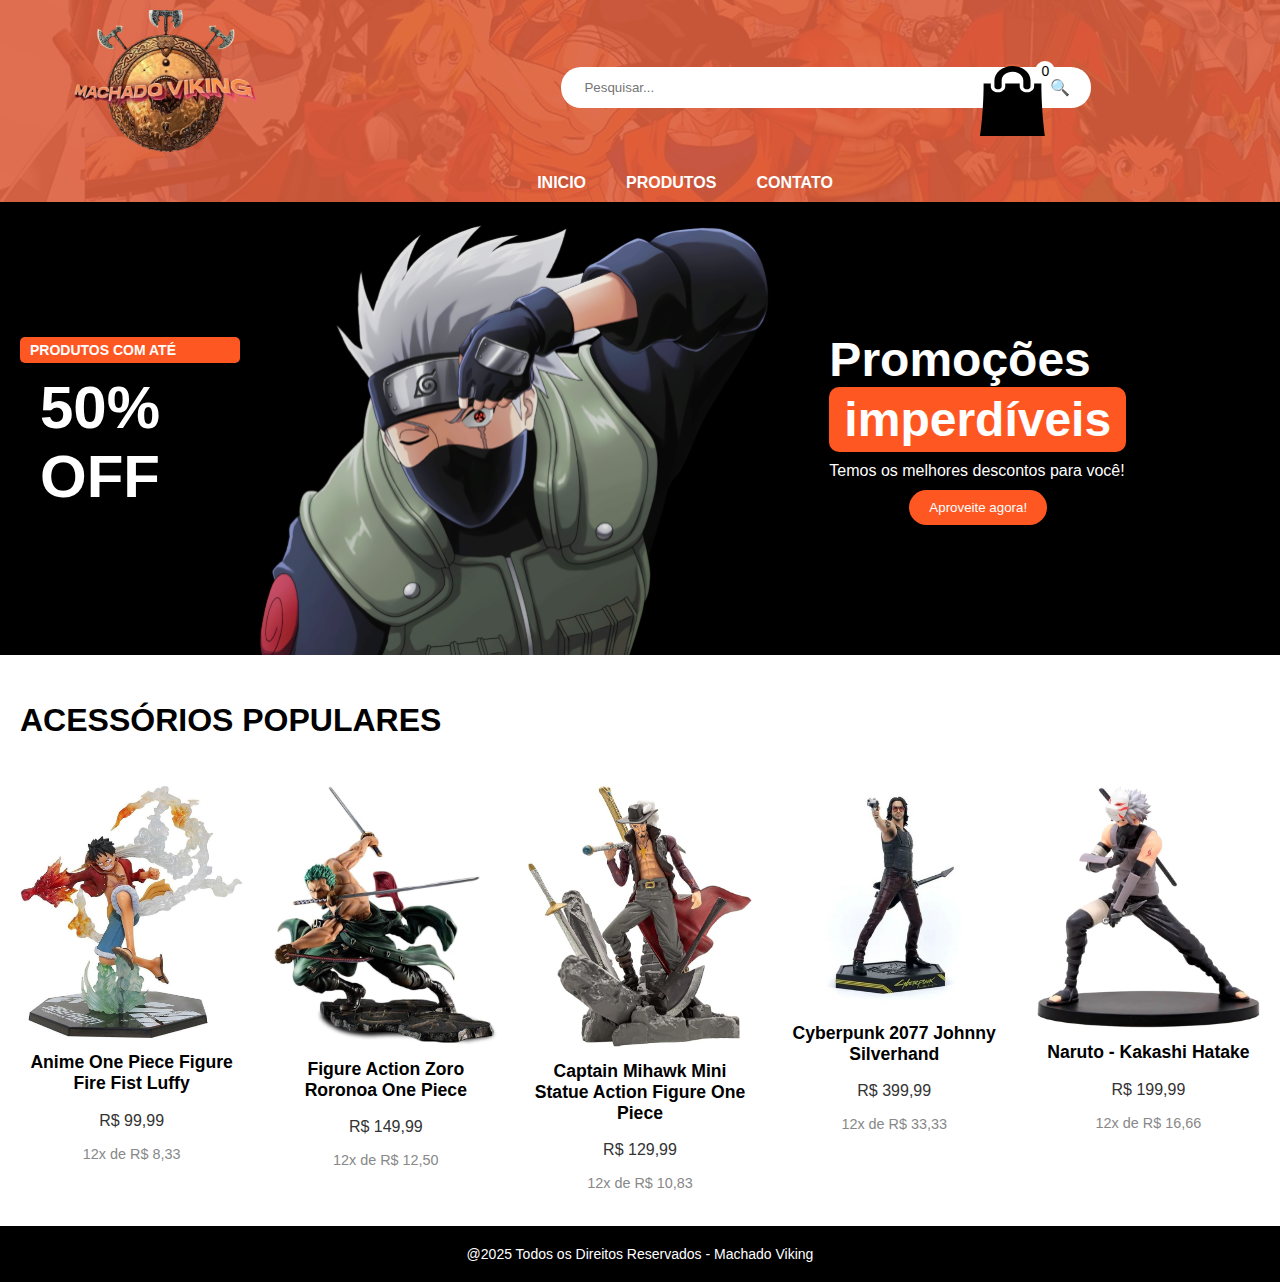
==== index.html @ 960e243e "first commit" ====
<!DOCTYPE html>
<html lang="pt-br">
  <head>
    <meta charset="UTF-8" />
    <meta name="viewport" content="width=device-width, initial-scale=1.0" />
    <title>Machado Viking</title>
    <link rel="stylesheet" href="./style.css" />
    <link
      rel="shortcut icon"
      href="./assets/Logo/machadovikinglogo.svg"
      type="image/x-icon"
    />
  </head>
  <body>
    <header class="header">
      <div class="logo">
        <img
          src="./assets/Logo/machadovikinglogo.svg"
          alt="Logo Machado Viking"
        />
      </div>
      <div class="search-bar">
        <input type="text" placeholder="Pesquisar..." />
        <button type="submit">🔍</button>
      </div>
      <nav class="nav-links">
        <a href="./index.html">INICIO</a>
        <a href="#">PRODUTOS</a>
        <a href="#">CONTATO</a>
      </nav>
      <div class="cart">
        <img src="./assets/bag2.svg" alt="Carrinho" />
        <span class="cart-count">0</span>
      </div>
    </header>
    <main>
      <section class="promo-section">
        <div class="promo-container">
          <div class="promo-text-section">
            <div class="promo-highlight">PRODUTOS COM ATÉ</div>
            <div class="promo-big-text">50% OFF</div>
          </div>
          <div class="promo-image-section">
            <img src="./assets/Home/kakashi 1.svg" alt="Kakashi" />
          </div>
          <div class="promo-text-section">
            <div class="promo-title">
              Promoções <span class="promo-highlight-text">imperdíveis</span>
            </div>
            <p class="promo-sub-text">Temos os melhores descontos para você!</p>
            <button class="promo-cta-button">Aproveite agora!</button>
          </div>
        </div>
      </section>
      <section class="acessorios-popupares">
        <div class="acessorios-header">
          <h2 class="acessorios-title">ACESSÓRIOS POPULARES</h2>
        </div>
        <div class="acessorios-products">
          <div class="produto">
            <img
              src="./assets/Home/produtos/populares01.jpg"
              alt="Produto 1"
              class="produto-image"
            />
            <h3 class="produto-name">Anime One Piece Figure Fire Fist Luffy</h3>
            <p class="produto-preco">R$ 99,99</p>
            <p class="produto-parcelamento">12x de R$ 8,33</p>
          </div>
          <div class="produto">
            <img
              src="./assets/Home/produtos/populares02.jpg"
              alt="Produto 2"
              class="produto-image"
            />
            <h3 class="produto-name">Figure Action Zoro Roronoa One Piece</h3>
            <p class="produto-preco">R$ 149,99</p>
            <p class="produto-parcelamento">12x de R$ 12,50</p>
          </div>
          <div class="produto">
            <img
              src="./assets/Home/produtos/populares03.jpg"
              alt="Produto 3"
              class="produto-image"
            />
            <h3 class="produto-name">
              Captain Mihawk Mini Statue Action Figure One Piece
            </h3>
            <p class="produto-preco">R$ 129,99</p>
            <p class="produto-parcelamento">12x de R$ 10,83</p>
          </div>
          <div class="produto">
            <img
              src="./assets/Home/produtos/populares04.jpg"
              alt="Produto 4"
              class="produto-image"
            />
            <h3 class="produto-name">Cyberpunk 2077 Johnny Silverhand</h3>
            <p class="produto-preco">R$ 399,99</p>
            <p class="produto-parcelamento">12x de R$ 33,33</p>
          </div>

          <div class="produto">
            <img
              src="./assets/Home/produtos/populares05.jpg"
              alt="Produto 5"
              class="produto-image"
            />
            <h3 class="produto-name">Naruto - Kakashi Hatake</h3>
            <p class="produto-preco">R$ 199,99</p>
            <p class="produto-parcelamento">12x de R$ 16,66</p>
          </div>
        </div>
      </section>
    </main>
    <footer class="footer">
      <p class="footer-text">
        @2025 Todos os Direitos Reservados - Machado Viking
      </p>
    </footer>
  </body>
</html>
---- style.css ----
body {
  margin: 0;
  font-family: Arial, sans-serif;
  background-color: white;
}

/* navbar*/
.header {
  display: flex;
  justify-content: space-between;
  align-items: center;
  padding: 10px 20px;
  background-image: url(./assets/Animes.png);
  background-color: rgba(217, 78, 41, 0.9);
  flex-wrap: wrap;
}

.logo {
  margin-left: 50px;
}

.logo img {
  height: 150px;
  padding: 0%;
}

.search-bar {
  display: flex;
  align-items: center;
  background-color: white;
  border-radius: 20px;
  padding: 5px 15px;
  width: 100%;
  max-width: 500px;
  margin: 10px auto;
  margin-left: 300px;
}

.search-bar input {
  border: none;
  outline: none;
  flex: 1;
  padding: 8px;
}

.search-bar button {
  background: none;
  border: none;
  cursor: pointer;
  font-size: 16px;
}

.nav-links {
  display: flex;
  gap: 40px;
  justify-content: center;
  width: 100%;
  margin-top: 10px;
  margin-left: 90px;
}

.nav-links a {
  text-decoration: none;
  color: white;
  font-weight: bold;
}

.nav-links a:hover {
  text-decoration: underline;
}

.cart {
  display: flex;
  align-items: center;
  position: absolute;
  margin-left: 75%;
}

.cart img {
  height: 70px;
}

.cart-count {
  position: absolute;
  top: -5px;
  right: -10px;
  background-color: white;
  color: black;
  border-radius: 50%;
  padding: 2px 6px;
  font-size: 14px;
}

/*promoçoes */

.promo-section {
  background-color: black;
  color: white;
}
.promo-container {
  display: flex;
  justify-content: space-between;
  align-items: center;
  gap: 20px;
}
.promo-text-section {
  max-width: 50%;
  margin-left: 20px;
}
.promo-highlight {
  background-color: #ff5722;
  color: white;
  padding: 5px 10px;
  border-radius: 5px;
  font-weight: bold;
  font-size: 14px;
}
.promo-big-text {
  font-size: 60px;
  font-weight: bold;
  margin: 10px 0;
  margin-left: 20px;
}
.promo-title {
  font-size: 48px;
  font-weight: bold;
  margin-left: 20px;
}
.promo-highlight-text {
  background-color: #ff5722;
  padding: 5px 15px;
  border-radius: 10px;
  display: inline-block;
}
.promo-sub-text {
  margin: 10px 0;
  padding-left: 20px;
}

.promo-pai {
  padding-right: 80px;
}

.promo-cta-button {
  background-color: #ff5722;
  color: white;
  border: none;
  padding: 10px 20px;
  border-radius: 20px;
  cursor: pointer;
  margin-left: 100px;
  display: block;
}

.promo-image-section {
  width: 50%;
  display: flex;
  justify-content: flex-end;
  align-items: flex-end;
  padding-top: 20px;
}

.promo-image-section img {
  width: 100%;
  height: 100%;
  object-fit: cover;
}

/* populares */

.acessorios-popupares {
  display: flex;
  flex-direction: column;
  gap: 20px;
  padding: 20px;
}

.acessorios-header {
  display: flex;
  justify-content: flex-start;
  align-items: center;
}

.acessorios-title {
  font-size: 2rem;
  font-weight: bold;
  margin-right: 10px;
}

.acessorios-products {
  display: flex;
  justify-content: space-between;
  gap: 15px;
}

.produto {
  width: 18%;
  text-align: center;
  transition: 0.3s;
}

.produto:hover {
  transform: scale(1.05);
  box-shadow: 0 6px 12px rgba(0, 0, 0, 0.3);
}

.produto-image {
  width: 100%;
  height: auto;
}

.produto-name {
  font-size: 1.1rem;
  font-weight: bold;
  margin-top: 10px;
}

.produto-preco {
  font-size: 1rem;
  color: #333;
}

.produto-parcelamento {
  font-size: 0.9rem;
  color: #888;
}

/*Pagamento Facilitado*/

.footer {
  background-color: black;
  padding: 20px 0;
  display: flex;
  justify-content: center;
  align-items: center;
}

.footer-text {
  color: white;
  font-size: 14px;
  margin: 0;
}
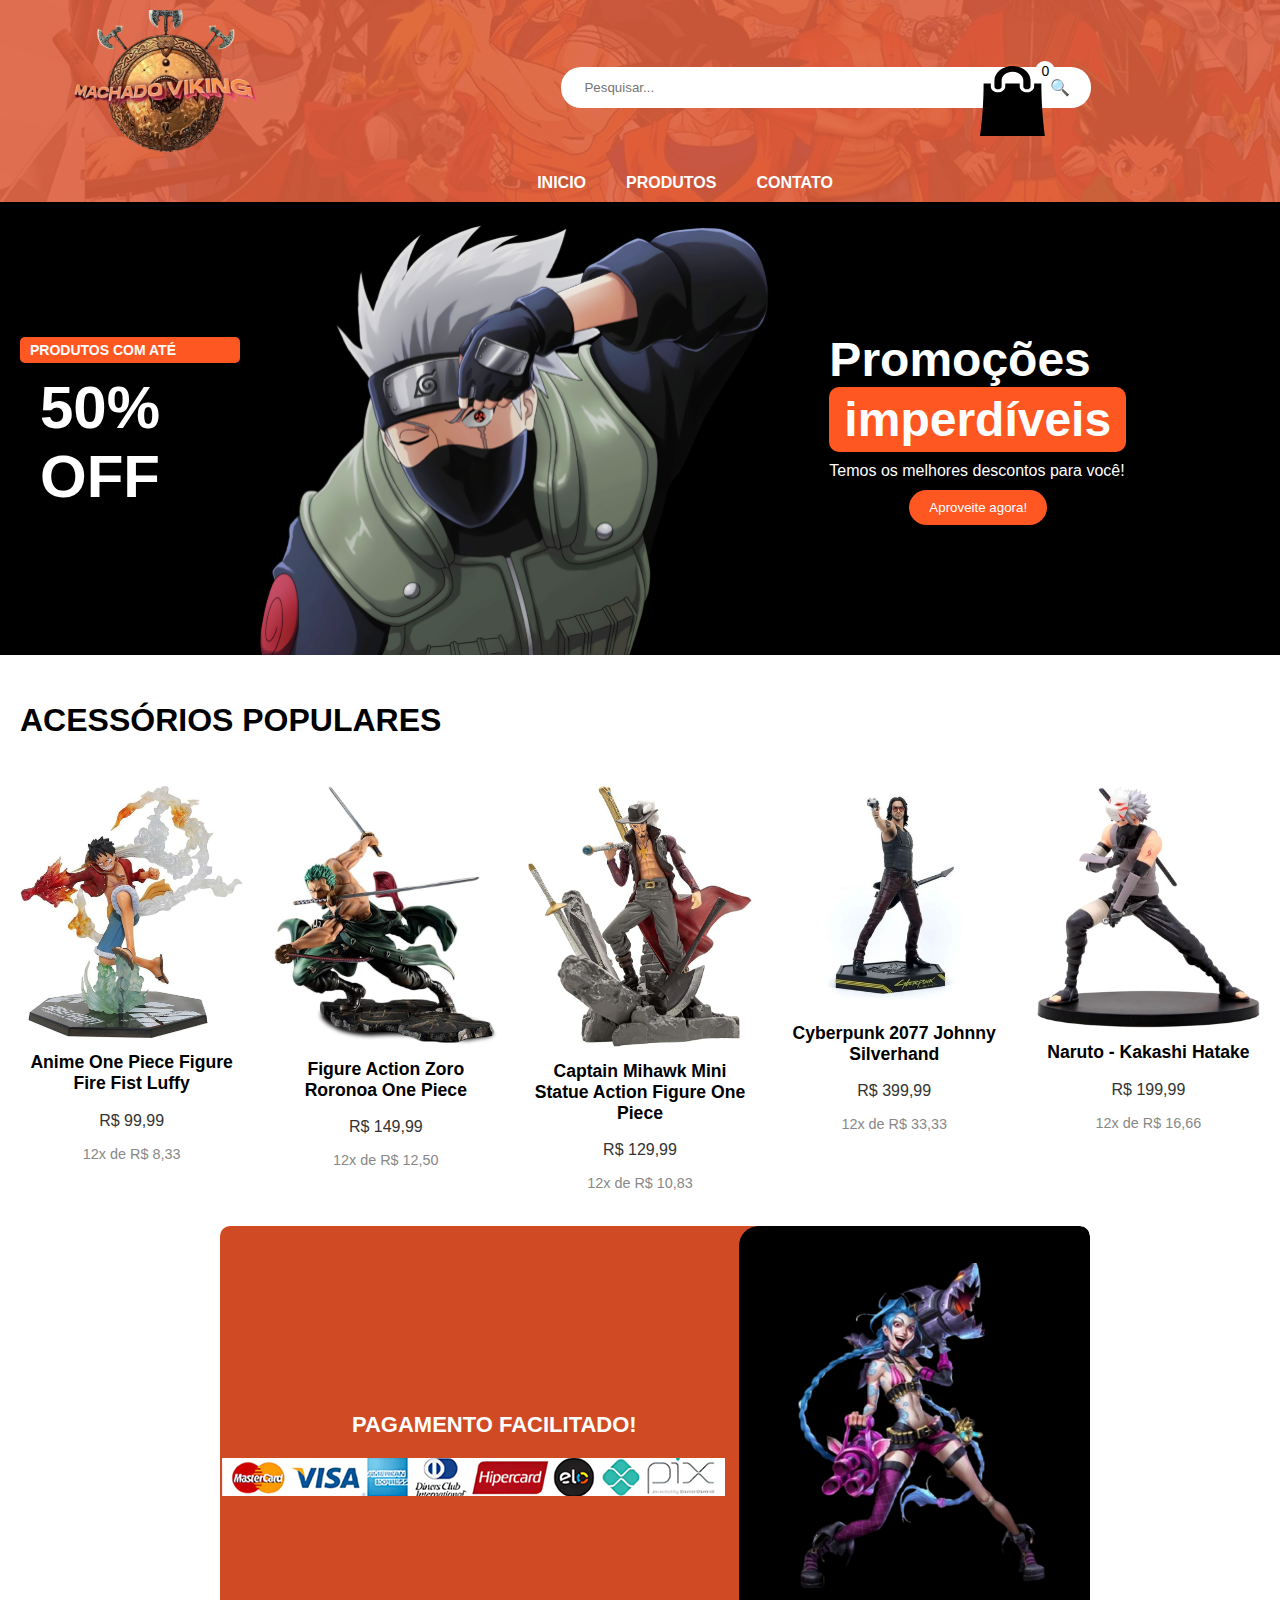
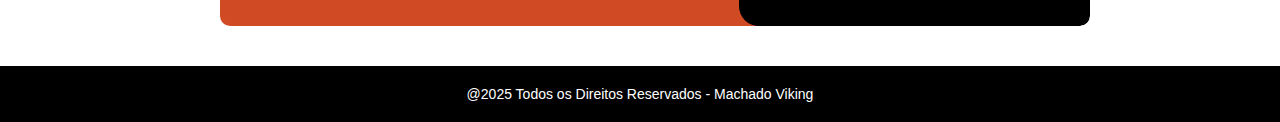
==== commit 9c2b9f54: "ajustes e finalizaçao - pagina Home" ====
--- a/index.html
+++ b/index.html
@@ -112,6 +112,20 @@
           </div>
         </div>
       </section>
+      <section class="pagamento-section">
+        <div class="pagamento-info">
+          <h2>PAGAMENTO FACILITADO!</h2>
+          <div class="pagamento-bandeiras">
+            <img
+              src="./assets/Home/formasdepagamento 1.png"
+              alt="Formas de pagamento"
+            />
+          </div>
+        </div>
+        <div class="pagamento-imagem">
+          <img src="./assets/Home/JINX.png" alt="Personagem" />
+        </div>
+      </section>
     </main>
     <footer class="footer">
       <p class="footer-text">
--- a/style.css
+++ b/style.css
@@ -227,6 +227,70 @@
 
 /*Pagamento Facilitado*/
 
+.pagamento-section {
+  display: flex;
+  align-items: stretch;
+  background: white;
+  border-radius: 10px;
+  overflow: hidden;
+  max-width: 900px;
+  margin: auto;
+  position: relative;
+  margin-bottom: 40px;
+}
+
+.pagamento-info {
+  background: #d04a24;
+  color: white;
+  padding: 40px;
+  width: 80%;
+  display: flex;
+  flex-direction: column;
+  justify-content: center;
+  border-top-left-radius: 10px;
+  border-bottom-left-radius: 10px;
+  position: relative;
+  z-index: 1;
+  transform: translateX(30px);
+}
+
+.pagamento-info h2 {
+  font-size: 22px;
+  font-weight: bold;
+  margin-bottom: 20px;
+  text-transform: uppercase;
+  text-align: center;
+}
+
+.pagamento-imagem {
+  background: black;
+  width: 60%;
+  display: flex;
+  align-items: center;
+  justify-content: center;
+  border-top-right-radius: 10px;
+  border-bottom-right-radius: 10px;
+  position: relative;
+  z-index: 1;
+  min-height: 400px;
+  border-top-left-radius: 20px;
+  border-bottom-left-radius: 20px;
+}
+
+.pagamento-imagem img {
+  max-width: 100%;
+  height: auto;
+  position: absolute;
+  z-index: 2;
+}
+.pagamento-bandeiras img {
+  max-width: 100%;
+  height: auto;
+  position: absolute;
+  z-index: 2;
+  transform: translateX(-38px);
+}
+
 .footer {
   background-color: black;
   padding: 20px 0;
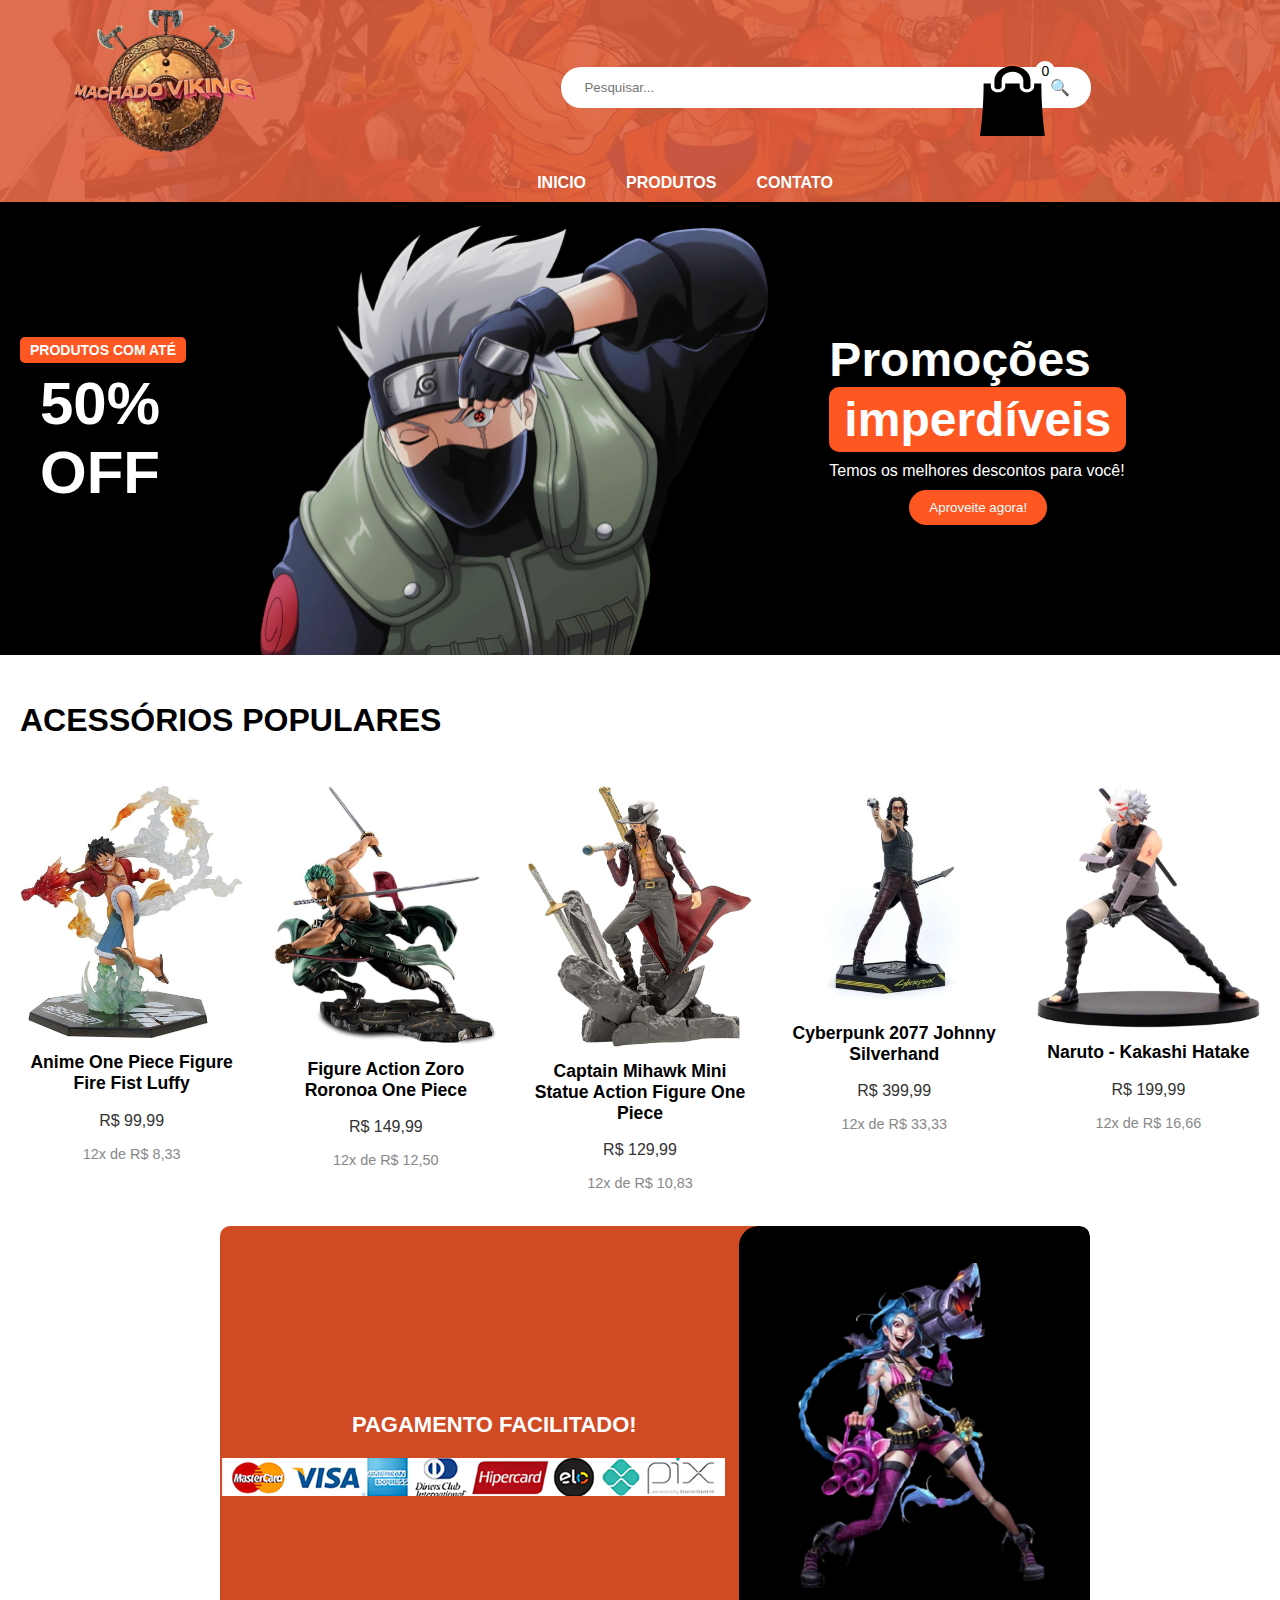
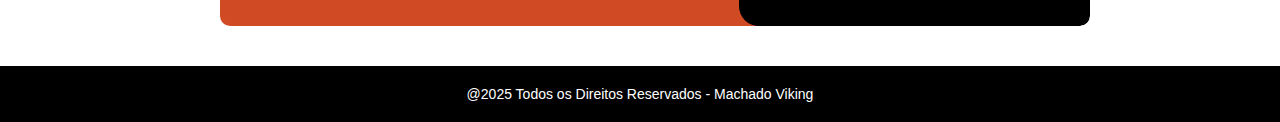
==== commit 7a234041: "ajustes nas classes do CSS e no highlight" ====
--- a/index.html
+++ b/index.html
@@ -4,7 +4,8 @@
     <meta charset="UTF-8" />
     <meta name="viewport" content="width=device-width, initial-scale=1.0" />
     <title>Machado Viking</title>
-    <link rel="stylesheet" href="./style.css" />
+    <link rel="stylesheet" href="./Global.css" />
+    <link rel="stylesheet" href="./styles/Home.css" />
     <link
       rel="shortcut icon"
       href="./assets/Logo/machadovikinglogo.svg"
@@ -25,8 +26,8 @@
       </div>
       <nav class="nav-links">
         <a href="./index.html">INICIO</a>
-        <a href="#">PRODUTOS</a>
-        <a href="#">CONTATO</a>
+        <a href="./pages/Produtos.html">PRODUTOS</a>
+        <a href="./pages/Contatos.html">CONTATO</a>
       </nav>
       <div class="cart">
         <img src="./assets/bag2.svg" alt="Carrinho" />
@@ -57,58 +58,58 @@
           <h2 class="acessorios-title">ACESSÓRIOS POPULARES</h2>
         </div>
         <div class="acessorios-products">
-          <div class="produto">
+          <div class="popular">
             <img
               src="./assets/Home/produtos/populares01.jpg"
               alt="Produto 1"
-              class="produto-image"
+              class="popular-image"
             />
-            <h3 class="produto-name">Anime One Piece Figure Fire Fist Luffy</h3>
-            <p class="produto-preco">R$ 99,99</p>
-            <p class="produto-parcelamento">12x de R$ 8,33</p>
+            <h3 class="popular-name">Anime One Piece Figure Fire Fist Luffy</h3>
+            <p class="popular-preco">R$ 99,99</p>
+            <p class="popular-parcelamento">12x de R$ 8,33</p>
           </div>
-          <div class="produto">
+          <div class="popular">
             <img
               src="./assets/Home/produtos/populares02.jpg"
               alt="Produto 2"
-              class="produto-image"
+              class="popular-image"
             />
-            <h3 class="produto-name">Figure Action Zoro Roronoa One Piece</h3>
-            <p class="produto-preco">R$ 149,99</p>
-            <p class="produto-parcelamento">12x de R$ 12,50</p>
+            <h3 class="popular-name">Figure Action Zoro Roronoa One Piece</h3>
+            <p class="popular-preco">R$ 149,99</p>
+            <p class="popular-parcelamento">12x de R$ 12,50</p>
           </div>
-          <div class="produto">
+          <div class="popular">
             <img
               src="./assets/Home/produtos/populares03.jpg"
               alt="Produto 3"
-              class="produto-image"
+              class="popular-image"
             />
-            <h3 class="produto-name">
+            <h3 class="popular-name">
               Captain Mihawk Mini Statue Action Figure One Piece
             </h3>
-            <p class="produto-preco">R$ 129,99</p>
-            <p class="produto-parcelamento">12x de R$ 10,83</p>
+            <p class="popular-preco">R$ 129,99</p>
+            <p class="popular-parcelamento">12x de R$ 10,83</p>
           </div>
-          <div class="produto">
+          <div class="popular">
             <img
               src="./assets/Home/produtos/populares04.jpg"
               alt="Produto 4"
-              class="produto-image"
+              class="popular-image"
             />
-            <h3 class="produto-name">Cyberpunk 2077 Johnny Silverhand</h3>
-            <p class="produto-preco">R$ 399,99</p>
-            <p class="produto-parcelamento">12x de R$ 33,33</p>
+            <h3 class="popular-name">Cyberpunk 2077 Johnny Silverhand</h3>
+            <p class="popular-preco">R$ 399,99</p>
+            <p class="popular-parcelamento">12x de R$ 33,33</p>
           </div>
 
-          <div class="produto">
+          <div class="popular">
             <img
               src="./assets/Home/produtos/populares05.jpg"
               alt="Produto 5"
-              class="produto-image"
+              class="popular-image"
             />
-            <h3 class="produto-name">Naruto - Kakashi Hatake</h3>
-            <p class="produto-preco">R$ 199,99</p>
-            <p class="produto-parcelamento">12x de R$ 16,66</p>
+            <h3 class="popular-name">Naruto - Kakashi Hatake</h3>
+            <p class="popular-preco">R$ 199,99</p>
+            <p class="popular-parcelamento">12x de R$ 16,66</p>
           </div>
         </div>
       </section>
--- a/Global.css
+++ b/Global.css
@@ -0,0 +1,105 @@
+body {
+  margin: 0;
+  font-family: Arial, sans-serif;
+  background-color: white;
+}
+
+.header {
+  display: flex;
+  justify-content: space-between;
+  align-items: center;
+  padding: 10px 20px;
+  background-image: url(./assets/Animes.png);
+  background-color: rgba(217, 78, 41, 0.9);
+  flex-wrap: wrap;
+}
+
+.logo {
+  margin-left: 50px;
+}
+
+.logo img {
+  height: 150px;
+  padding: 0%;
+}
+
+.search-bar {
+  display: flex;
+  align-items: center;
+  background-color: white;
+  border-radius: 20px;
+  padding: 5px 15px;
+  width: 100%;
+  max-width: 500px;
+  margin: 10px auto;
+  margin-left: 300px;
+}
+
+.search-bar input {
+  border: none;
+  outline: none;
+  flex: 1;
+  padding: 8px;
+}
+
+.search-bar button {
+  background: none;
+  border: none;
+  cursor: pointer;
+  font-size: 16px;
+}
+
+.nav-links {
+  display: flex;
+  gap: 40px;
+  justify-content: center;
+  width: 100%;
+  margin-top: 10px;
+  margin-left: 90px;
+}
+
+.nav-links a {
+  text-decoration: none;
+  color: white;
+  font-weight: bold;
+}
+
+.nav-links a:hover {
+  text-decoration: underline;
+}
+
+.cart {
+  display: flex;
+  align-items: center;
+  position: absolute;
+  margin-left: 75%;
+}
+
+.cart img {
+  height: 70px;
+}
+
+.cart-count {
+  position: absolute;
+  top: -5px;
+  right: -10px;
+  background-color: white;
+  color: black;
+  border-radius: 50%;
+  padding: 2px 6px;
+  font-size: 14px;
+}
+
+.footer {
+  background-color: black;
+  padding: 20px 0;
+  display: flex;
+  justify-content: center;
+  align-items: center;
+}
+
+.footer-text {
+  color: white;
+  font-size: 14px;
+  margin: 0;
+}
--- a/styles/Home.css
+++ b/styles/Home.css
@@ -0,0 +1,200 @@
+/*promoçoes */
+
+.promo-section {
+  background-color: black;
+  color: white;
+}
+.promo-container {
+  display: flex;
+  justify-content: space-between;
+  align-items: center;
+  gap: 20px;
+}
+.promo-text-section {
+  max-width: 50%;
+  margin-left: 20px;
+}
+.promo-highlight {
+  background-color: #ff5722;
+  color: white;
+  padding: 5px 10px;
+  border-radius: 5px;
+  font-weight: bold;
+  font-size: 14px;
+  display: inline;
+}
+.promo-big-text {
+  font-size: 60px;
+  font-weight: bold;
+  margin: 10px 0;
+  margin-left: 20px;
+}
+.promo-title {
+  font-size: 48px;
+  font-weight: bold;
+  margin-left: 20px;
+}
+.promo-highlight-text {
+  background-color: #ff5722;
+  padding: 5px 15px;
+  border-radius: 10px;
+  display: inline-block;
+}
+.promo-sub-text {
+  margin: 10px 0;
+  padding-left: 20px;
+}
+
+.promo-pai {
+  padding-right: 80px;
+}
+
+.promo-cta-button {
+  background-color: #ff5722;
+  color: white;
+  border: none;
+  padding: 10px 20px;
+  border-radius: 20px;
+  cursor: pointer;
+  margin-left: 100px;
+  display: block;
+}
+
+.promo-image-section {
+  width: 50%;
+  display: flex;
+  justify-content: flex-end;
+  align-items: flex-end;
+  padding-top: 20px;
+}
+
+.promo-image-section img {
+  width: 100%;
+  height: 100%;
+  object-fit: cover;
+}
+
+/* populares */
+
+.acessorios-popupares {
+  display: flex;
+  flex-direction: column;
+  gap: 20px;
+  padding: 20px;
+}
+
+.acessorios-header {
+  display: flex;
+  justify-content: flex-start;
+  align-items: center;
+}
+
+.acessorios-title {
+  font-size: 2rem;
+  font-weight: bold;
+  margin-right: 10px;
+}
+
+.acessorios-products {
+  display: flex;
+  justify-content: space-between;
+  gap: 15px;
+}
+
+.popular {
+  width: 18%;
+  text-align: center;
+  transition: 0.3s;
+}
+
+.popular:hover {
+  transform: scale(1.05);
+  box-shadow: 0 6px 12px rgba(0, 0, 0, 0.3);
+}
+
+.popular-image {
+  width: 100%;
+  height: auto;
+}
+
+.popular-name {
+  font-size: 1.1rem;
+  font-weight: bold;
+  margin-top: 10px;
+}
+
+.popular-preco {
+  font-size: 1rem;
+  color: #333;
+}
+
+.popular-parcelamento {
+  font-size: 0.9rem;
+  color: #888;
+}
+
+/*Pagamento Facilitado*/
+
+.pagamento-section {
+  display: flex;
+  align-items: stretch;
+  background: white;
+  border-radius: 10px;
+  overflow: hidden;
+  max-width: 900px;
+  margin: auto;
+  position: relative;
+  margin-bottom: 40px;
+}
+
+.pagamento-info {
+  background: #d04a24;
+  color: white;
+  padding: 40px;
+  width: 80%;
+  display: flex;
+  flex-direction: column;
+  justify-content: center;
+  border-top-left-radius: 10px;
+  border-bottom-left-radius: 10px;
+  position: relative;
+  z-index: 1;
+  transform: translateX(30px);
+}
+
+.pagamento-info h2 {
+  font-size: 22px;
+  font-weight: bold;
+  margin-bottom: 20px;
+  text-transform: uppercase;
+  text-align: center;
+}
+
+.pagamento-imagem {
+  background: black;
+  width: 60%;
+  display: flex;
+  align-items: center;
+  justify-content: center;
+  border-top-right-radius: 10px;
+  border-bottom-right-radius: 10px;
+  position: relative;
+  z-index: 1;
+  min-height: 400px;
+  border-top-left-radius: 20px;
+  border-bottom-left-radius: 20px;
+}
+
+.pagamento-imagem img {
+  max-width: 100%;
+  height: auto;
+  position: absolute;
+  z-index: 2;
+}
+.pagamento-bandeiras img {
+  max-width: 100%;
+  height: auto;
+  position: absolute;
+  z-index: 2;
+  transform: translateX(-38px);
+}
